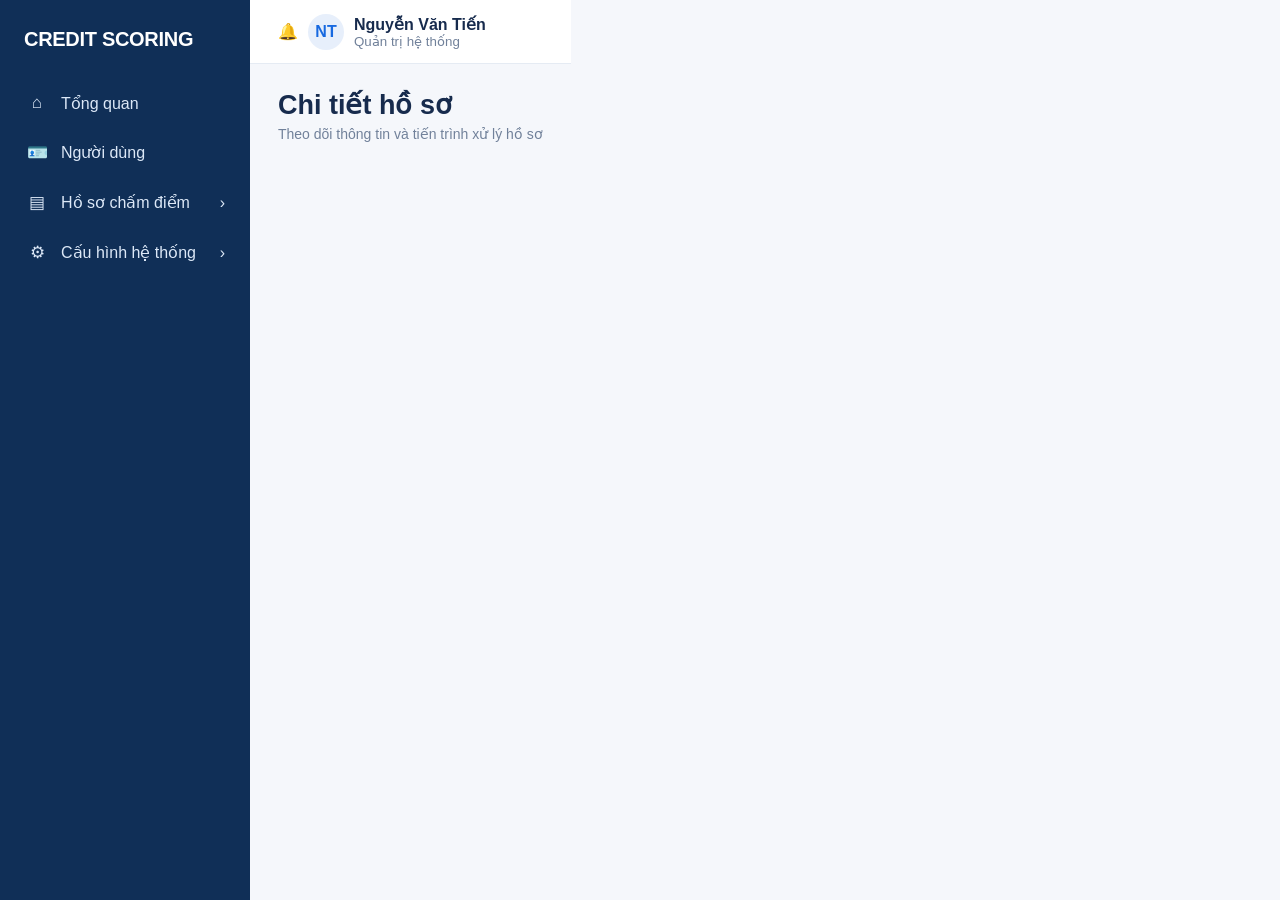
==== FE/credit-scoring-fe/pages/dossier-detail.html @ 44bb8fa6 "init fe and refactor" ====
<!DOCTYPE html>
<html lang="vi">
<head>
<meta charset="UTF-8"><meta name="viewport" content="width=device-width,initial-scale=1.0">
<title>Chi tiết hồ sơ</title>
<link rel="stylesheet" href="../css/common.css"><link rel="stylesheet" href="../css/layout.css"><link rel="stylesheet" href="../css/dossier.css">
</head>
<body><div id="app"></div>
<script src="../js/api.js"></script><script src="../js/common.js"></script><script src="../js/dossier-detail.js"></script>
</body></html>
---- FE/credit-scoring-fe/css/common.css ----
*{box-sizing:border-box}body{margin:0;font-family:Inter,Segoe UI,Arial,sans-serif;color:#172b4d;background:#f5f8fc}button,input,select{font:inherit}a{color:#1769e0;text-decoration:none}.btn{border:1px solid #d8e1ee;background:#fff;border-radius:8px;padding:9px 15px;cursor:pointer}.btn.primary{background:#1769e0;color:#fff;border-color:#1769e0}.btn.full{width:100%;padding:12px}.muted{color:#71819a}.badge{display:inline-flex;align-items:center;gap:6px;border-radius:20px;padding:5px 10px;font-size:12px;font-weight:600}.badge.green{background:#e6f8ef;color:#15945b}.badge.orange{background:#fff2df;color:#d98300}.badge.blue{background:#e8f1ff;color:#1769e0}.badge.red{background:#ffe8ea;color:#dc4050}.badge.purple{background:#eeeaff;color:#6552d6}.card{background:#fff;border:1px solid #e4ebf4;border-radius:10px;box-shadow:0 2px 8px rgba(27,52,84,.04)}table{width:100%;border-collapse:collapse}th,td{text-align:left;padding:13px 14px;border-bottom:1px solid #edf1f6;font-size:13px}th{color:#60728d;background:#f8fafd;font-weight:600}.empty{padding:40px;text-align:center;color:#8a98aa}
---- FE/credit-scoring-fe/css/layout.css ----
/* =========================================================
   FE CREDIT SCORING - GLOBAL LAYOUT
   ========================================================= */

* {
    box-sizing: border-box;
}

html,
body {
    margin: 0;
    padding: 0;
    min-height: 100vh;
    font-family: Inter, "Segoe UI", Arial, sans-serif;
    background: #f5f7fb;
    color: #172b4d;
}

body {
    display: flex;
    min-height: 100vh;
}

/* =========================================================
   SIDEBAR
   ========================================================= */

   /* 1. Mặc định ẩn danh sách con, chỉ hiện khi nav-group có class 'open' */
.nav-children {
    display: none;
}

.nav-group.open .nav-children {
    display: block;
}

/* 2. Căn chỉnh hiển thị cho các menu con (Câu hỏi, Mô hình) */
.nav-child {
    display: flex;
    align-items: center;
    gap: 8px;                   /* Tạo khoảng cách giữa dấu • và chữ */
    padding: 8px 12px 8px 36px; /* Thụt lề trái 36px để lùi sâu hơn menu cha */
    color: #a0aec0;             /* Màu chữ menu con */
    cursor: pointer;
    font-size: 14px;
}

/* 3. Hiệu ứng khi rê chuột hoặc đang ở trang đó */
.nav-child:hover,
.nav-child.active {
    color: #ffffff;
    background-color: rgba(255, 255, 255, 0.08);
}

.sidebar {
    width: 250px;
    background: #102f57;
    color: #dbe8f8;
    padding: 20px 12px;
    position: fixed;
    inset: 0 auto 0 0;
    z-index: 100;
    overflow-y: auto;
}

.brand {
    font-size: 20px;
    font-weight: 800;
    padding: 8px 12px 25px;
    color: #fff;
    letter-spacing: -0.3px;
}

.nav {
    display: flex;
    flex-direction: column;
}

.nav-section {
    margin: 20px 12px 8px;
    font-size: 11px;
    font-weight: 700;
    text-transform: uppercase;
    color: #8fa9c9;
    letter-spacing: 0.7px;
}

.nav-item {
    display: flex;
    align-items: center;
    gap: 12px;
    padding: 12px 13px;
    border-radius: 8px;
    margin: 5px 0;
    color: #dce8f7;
    cursor: pointer;
    text-decoration: none;
    transition:
        background-color 0.15s ease,
        color 0.15s ease;
}

.nav-item.active,
.nav-item:hover {
    background: #1769e0;
    color: #fff;
}

.nav-item.active {
    font-weight: 600;
}

.nav-icon {
    width: 24px;
    min-width: 24px;
    text-align: center;
    font-size: 17px;
}

.nav-text {
    flex: 1;
}

/* Sidebar submenu */

.nav-submenu {
    margin: 2px 0 8px 36px;
}

.nav-submenu .nav-item {
    padding: 9px 12px;
    font-size: 14px;
    margin: 2px 0;
}

.nav-submenu .nav-item.active {
    background: rgba(23, 105, 224, 0.7);
}

/* =========================================================
   MAIN
   ========================================================= */

.main {
    margin-left: 250px;
    flex: 1;
    min-width: 0;
    min-height: 100vh;
}

/* =========================================================
   TOP BAR
   ========================================================= */

.topbar {
    height: 64px;
    background: #fff;
    border-bottom: 1px solid #e5ebf3;
    display: flex;
    align-items: center;
    justify-content: space-between;
    padding: 0 28px;
    position: sticky;
    top: 0;
    z-index: 50;
}

.search {
    width: 450px;
    background: #f5f8fc;
    border: 1px solid #e0e8f2;
    border-radius: 8px;
    padding: 10px 14px;
    outline: none;
    font-size: 14px;
    color: #172b4d;
    transition:
        border-color 0.15s ease,
        box-shadow 0.15s ease;
}

.search::placeholder {
    color: #9aa9bd;
}

.search:focus {
    border-color: #1769e0;
    box-shadow: 0 0 0 3px rgba(23, 105, 224, 0.1);
}

.user {
    display: flex;
    align-items: center;
    gap: 10px;
}

.user-info {
    display: flex;
    flex-direction: column;
    line-height: 1.2;
}

.user-name {
    font-size: 14px;
    font-weight: 700;
    color: #172b4d;
}

.user-role {
    font-size: 12px;
    color: #8190a5;
    margin-top: 3px;
}

.avatar {
    width: 36px;
    height: 36px;
    border-radius: 50%;
    background: #e7effb;
    display: grid;
    place-items: center;
    font-weight: 700;
    color: #1769e0;
}

/* =========================================================
   CONTENT
   ========================================================= */

.content {
    padding: 25px 28px;
    max-width: 1600px;
}

.page-title {
    display: flex;
    justify-content: space-between;
    align-items: center;
    margin-bottom: 20px;
}

.page-title h1 {
    margin: 0 0 5px;
    font-size: 27px;
    font-weight: 750;
    color: #172b4d;
}

.page-title p {
    margin: 0;
    color: #71819a;
    font-size: 14px;
}

.page-actions {
    display: flex;
    align-items: center;
    gap: 10px;
}

/* =========================================================
   BUTTON
   ========================================================= */

.btn {
    border: none;
    border-radius: 7px;
    padding: 10px 16px;
    font-size: 14px;
    font-weight: 600;
    cursor: pointer;
    display: inline-flex;
    align-items: center;
    justify-content: center;
    gap: 7px;
    transition:
        background-color 0.15s ease,
        box-shadow 0.15s ease,
        transform 0.1s ease;
}

.btn:active {
    transform: translateY(1px);
}

.btn-primary {
    background: #1769e0;
    color: #fff;
}

.btn-primary:hover {
    background: #1259c2;
    box-shadow: 0 3px 8px rgba(23, 105, 224, 0.25);
}

.btn-secondary {
    background: #fff;
    color: #344563;
    border: 1px solid #d9e2ef;
}

.btn-secondary:hover {
    background: #f5f8fc;
}

.btn-danger {
    background: #fff;
    color: #d93025;
    border: 1px solid #efcaca;
}

.btn-danger:hover {
    background: #fff5f5;
}

.btn-sm {
    padding: 7px 11px;
    font-size: 13px;
}

.btn-icon {
    width: 34px;
    height: 34px;
    padding: 0;
}

/* =========================================================
   DASHBOARD CARDS
   ========================================================= */

.card-grid {
    display: grid;
    grid-template-columns: repeat(4, minmax(0, 1fr));
    gap: 16px;
    margin-bottom: 20px;
}

.card {
    background: #fff;
    border: 1px solid #e5ebf3;
    border-radius: 10px;
    padding: 20px;
    box-shadow: 0 1px 2px rgba(16, 47, 87, 0.03);
}

.stat-card {
    min-height: 125px;
}

.stat-header {
    display: flex;
    justify-content: space-between;
    align-items: flex-start;
}

.stat-title {
    color: #71819a;
    font-size: 13px;
    font-weight: 600;
}

.stat-icon {
    width: 38px;
    height: 38px;
    border-radius: 8px;
    background: #eaf2ff;
    color: #1769e0;
    display: grid;
    place-items: center;
}

.stat-value {
    margin-top: 14px;
    font-size: 27px;
    font-weight: 750;
    color: #172b4d;
}

.stat-description {
    margin-top: 5px;
    font-size: 12px;
    color: #8997aa;
}

/* =========================================================
   CONTENT CARD
   ========================================================= */

.content-card {
    background: #fff;
    border: 1px solid #e5ebf3;
    border-radius: 10px;
    box-shadow: 0 1px 2px rgba(16, 47, 87, 0.03);
    overflow: hidden;
}

.card-header {
    padding: 18px 20px;
    border-bottom: 1px solid #e8edf4;
    display: flex;
    justify-content: space-between;
    align-items: center;
}

.card-header h2 {
    margin: 0;
    font-size: 16px;
    color: #172b4d;
}

.card-header p {
    margin: 4px 0 0;
    color: #8190a5;
    font-size: 13px;
}

.card-body {
    padding: 20px;
}

/* =========================================================
   FILTER
   ========================================================= */

.filter-bar {
    background: #fff;
    border: 1px solid #e5ebf3;
    border-radius: 10px;
    padding: 16px;
    margin-bottom: 18px;

    display: flex;
    align-items: flex-end;
    gap: 12px;
    flex-wrap: wrap;
}

.filter-item {
    display: flex;
    flex-direction: column;
    gap: 6px;
}

.filter-item label {
    font-size: 12px;
    font-weight: 600;
    color: #53657d;
}

/* =========================================================
   FORM
   ========================================================= */

.form-grid {
    display: grid;
    grid-template-columns: repeat(2, minmax(0, 1fr));
    gap: 18px 20px;
}

.form-grid-3 {
    grid-template-columns: repeat(3, minmax(0, 1fr));
}

.form-group {
    display: flex;
    flex-direction: column;
    gap: 7px;
}

.form-group.full {
    grid-column: 1 / -1;
}

.form-label {
    font-size: 13px;
    font-weight: 650;
    color: #344563;
}

.form-control,
select,
textarea {
    width: 100%;
    border: 1px solid #d9e2ef;
    border-radius: 7px;
    background: #fff;
    padding: 10px 12px;
    font-family: inherit;
    font-size: 14px;
    color: #172b4d;
    outline: none;
    transition:
        border-color 0.15s ease,
        box-shadow 0.15s ease;
}

.form-control:focus,
select:focus,
textarea:focus {
    border-color: #1769e0;
    box-shadow: 0 0 0 3px rgba(23, 105, 224, 0.1);
}

.form-control:disabled,
select:disabled,
textarea:disabled {
    background: #f5f7fa;
    color: #8a97a8;
    cursor: not-allowed;
}

textarea {
    min-height: 100px;
    resize: vertical;
}

.form-help {
    font-size: 12px;
    color: #8997aa;
}

.required {
    color: #d93025;
}

/* =========================================================
   TABLE
   ========================================================= */

.table-wrapper {
    width: 100%;
    overflow-x: auto;
}

.table {
    width: 100%;
    border-collapse: collapse;
    font-size: 13px;
}

.table th {
    background: #f7f9fc;
    color: #53657d;
    font-size: 12px;
    font-weight: 700;
    text-align: left;
    padding: 12px 14px;
    border-bottom: 1px solid #e1e7ef;
    white-space: nowrap;
}

.table td {
    padding: 13px 14px;
    border-bottom: 1px solid #edf1f6;
    color: #344563;
    vertical-align: middle;
}

.table tbody tr:hover {
    background: #f8faff;
}

.table tbody tr:last-child td {
    border-bottom: none;
}

.table-actions {
    display: flex;
    align-items: center;
    gap: 6px;
}

/* =========================================================
   BADGE / STATUS
   ========================================================= */

.badge {
    display: inline-flex;
    align-items: center;
    padding: 5px 9px;
    border-radius: 999px;
    font-size: 11px;
    font-weight: 650;
    white-space: nowrap;
}

.badge-success {
    background: #e9f8ef;
    color: #18864b;
}

.badge-warning {
    background: #fff6df;
    color: #a66a00;
}

.badge-danger {
    background: #fff0f0;
    color: #c92a2a;
}

.badge-info {
    background: #eaf2ff;
    color: #1769e0;
}

.badge-gray {
    background: #eef1f5;
    color: #68778c;
}

/* =========================================================
   PAGINATION
   ========================================================= */

.pagination {
    display: flex;
    align-items: center;
    justify-content: space-between;
    padding: 15px 18px;
    border-top: 1px solid #e8edf4;
}

.pagination-info {
    font-size: 12px;
    color: #8190a5;
}

.pagination-list {
    display: flex;
    align-items: center;
    gap: 5px;
}

.page-btn {
    width: 32px;
    height: 32px;
    border: 1px solid #d9e2ef;
    background: #fff;
    color: #53657d;
    border-radius: 6px;
    cursor: pointer;
    font-size: 13px;
}

.page-btn:hover {
    background: #f3f7fd;
}

.page-btn.active {
    background: #1769e0;
    border-color: #1769e0;
    color: #fff;
}

/* =========================================================
   EMPTY STATE
   ========================================================= */

.empty-state {
    padding: 50px 20px;
    text-align: center;
    color: #8190a5;
}

.empty-state-icon {
    font-size: 36px;
    margin-bottom: 10px;
    opacity: 0.7;
}

.empty-state-title {
    font-size: 15px;
    font-weight: 650;
    color: #53657d;
}

.empty-state-description {
    margin-top: 5px;
    font-size: 13px;
}

/* =========================================================
   ALERT
   ========================================================= */

.alert {
    padding: 12px 14px;
    border-radius: 7px;
    font-size: 13px;
    margin-bottom: 16px;
}

.alert-info {
    background: #edf5ff;
    border: 1px solid #cfe2ff;
    color: #1859a8;
}

.alert-success {
    background: #edf9f2;
    border: 1px solid #ccebd9;
    color: #18794e;
}

.alert-warning {
    background: #fff8e7;
    border: 1px solid #f2dfaa;
    color: #8a6100;
}

.alert-danger {
    background: #fff1f1;
    border: 1px solid #f0cccc;
    color: #b42323;
}

/* =========================================================
   MODAL
   ========================================================= */

.modal-overlay {
    position: fixed;
    inset: 0;
    background: rgba(16, 47, 87, 0.35);
    display: flex;
    align-items: center;
    justify-content: center;
    z-index: 1000;
    padding: 20px;
}

.modal {
    width: 100%;
    max-width: 650px;
    background: #fff;
    border-radius: 10px;
    box-shadow: 0 15px 45px rgba(16, 47, 87, 0.2);
    overflow: hidden;
}

.modal-header {
    padding: 18px 20px;
    border-bottom: 1px solid #e8edf4;
    display: flex;
    justify-content: space-between;
    align-items: center;
}

.modal-header h2 {
    margin: 0;
    font-size: 17px;
}

.modal-body {
    padding: 20px;
}

.modal-footer {
    padding: 15px 20px;
    border-top: 1px solid #e8edf4;
    display: flex;
    justify-content: flex-end;
    gap: 8px;
}

/* =========================================================
   DETAIL / INFORMATION
   ========================================================= */

.detail-grid {
    display: grid;
    grid-template-columns: repeat(2, minmax(0, 1fr));
    border-top: 1px solid #e8edf4;
    border-left: 1px solid #e8edf4;
}

.detail-item {
    padding: 14px 16px;
    border-right: 1px solid #e8edf4;
    border-bottom: 1px solid #e8edf4;
}

.detail-label {
    font-size: 12px;
    color: #8190a5;
    margin-bottom: 5px;
}

.detail-value {
    font-size: 14px;
    font-weight: 600;
    color: #344563;
}

/* =========================================================
   TABS
   ========================================================= */

.tabs {
    display: flex;
    align-items: center;
    gap: 4px;
    border-bottom: 1px solid #e2e8f0;
    margin-bottom: 20px;
}

.tab {
    padding: 11px 16px;
    font-size: 13px;
    font-weight: 600;
    color: #71819a;
    cursor: pointer;
    border-bottom: 2px solid transparent;
}

.tab:hover {
    color: #1769e0;
}

.tab.active {
    color: #1769e0;
    border-bottom-color: #1769e0;
}

/* =========================================================
   CHART / DASHBOARD
   ========================================================= */

.chart-card {
    background: #fff;
    border: 1px solid #e5ebf3;
    border-radius: 10px;
    padding: 20px;
}

.chart-title {
    font-size: 15px;
    font-weight: 700;
    color: #172b4d;
    margin-bottom: 18px;
}

.chart-container {
    min-height: 280px;
}

/* =========================================================
   SCORE
   ========================================================= */

.score-card {
    display: flex;
    align-items: center;
    gap: 25px;
}

.score-value {
    font-size: 42px;
    font-weight: 800;
    color: #1769e0;
}

.score-label {
    font-size: 13px;
    color: #71819a;
}

.score-progress {
    flex: 1;
}

.progress {
    height: 8px;
    background: #e9eef5;
    border-radius: 999px;
    overflow: hidden;
}

.progress-bar {
    height: 100%;
    background: #1769e0;
    border-radius: inherit;
    transition: width 0.25s ease;
}

/* =========================================================
   QUESTION / MODEL CONFIGURATION
   ========================================================= */

.question-list,
.model-list {
    display: flex;
    flex-direction: column;
    gap: 10px;
}

.question-item,
.model-item {
    background: #fff;
    border: 1px solid #e2e8f0;
    border-radius: 8px;
    padding: 15px 16px;

    display: flex;
    align-items: center;
    justify-content: space-between;
    gap: 15px;
}

.question-item:hover,
.model-item:hover {
    border-color: #c8d8ed;
    background: #fbfdff;
}

.question-content,
.model-content {
    flex: 1;
    min-width: 0;
}

.question-title,
.model-title {
    font-size: 14px;
    font-weight: 650;
    color: #344563;
}

.question-description,
.model-description {
    margin-top: 4px;
    font-size: 12px;
    color: #8190a5;
}

.question-actions,
.model-actions {
    display: flex;
    align-items: center;
    gap: 6px;
}

/* =========================================================
   FOOTER
   ========================================================= */

.footer {
    padding: 20px 28px;
    color: #9aa7b8;
    font-size: 12px;
    text-align: center;
}

/* =========================================================
   SCROLLBAR
   ========================================================= */

::-webkit-scrollbar {
    width: 7px;
    height: 7px;
}

::-webkit-scrollbar-track {
    background: transparent;
}

::-webkit-scrollbar-thumb {
    background: #cbd5e1;
    border-radius: 999px;
}

::-webkit-scrollbar-thumb:hover {
    background: #aebaca;
}

/* =========================================================
   RESPONSIVE
   ========================================================= */

@media (max-width: 1200px) {
    .card-grid {
        grid-template-columns: repeat(2, minmax(0, 1fr));
    }

    .search {
        width: 350px;
    }
}

@media (max-width: 900px) {
    .sidebar {
        width: 220px;
    }

    .main {
        margin-left: 220px;
    }

    .topbar {
        padding: 0 20px;
    }

    .content {
        padding: 20px;
    }

    .form-grid,
    .form-grid-3 {
        grid-template-columns: 1fr;
    }
}

@media (max-width: 700px) {
    .sidebar {
        width: 70px;
        padding: 15px 8px;
    }

    .brand {
        font-size: 0;
        text-align: center;
        padding: 8px 0 20px;
    }

    .brand::after {
        content: "FE";
        font-size: 18px;
    }

    .nav-item {
        justify-content: center;
        padding: 11px;
    }

    .nav-text,
    .nav-section {
        display: none;
    }

    .main {
        margin-left: 70px;
    }

    .topbar {
        padding: 0 15px;
    }

    .search {
        width: 200px;
    }

    .user-info {
        display: none;
    }

    .content {
        padding: 18px 15px;
    }

    .page-title {
        align-items: flex-start;
        gap: 15px;
        flex-direction: column;
    }

    .card-grid {
        grid-template-columns: 1fr;
    }

    .pagination {
        flex-direction: column;
        align-items: flex-start;
        gap: 10px;
    }

    .detail-grid {
        grid-template-columns: 1fr;
    }

}
---- FE/credit-scoring-fe/css/dossier.css ----
.filter-card{padding:16px;margin-bottom:15px}.filters{display:grid;grid-template-columns:2fr 1fr 1fr 1fr auto;gap:10px}.filters input,.filters select{border:1px solid #dbe4ef;border-radius:7px;padding:10px;background:#fff}.table-card{overflow:hidden}.table-head{padding:18px;display:flex;justify-content:space-between;align-items:center}.detail-grid{display:grid;grid-template-columns:2fr 1fr;gap:15px}.section{padding:20px}.info-grid{display:grid;grid-template-columns:repeat(2,1fr);gap:15px}.info label{display:block;font-size:12px;color:#71819a;margin-bottom:5px}.info strong{font-size:14px}.timeline{border-left:2px solid #dbe5f1;padding-left:20px}.timeline-item{position:relative;margin-bottom:25px}.timeline-item:before{content:"";position:absolute;left:-27px;top:2px;width:10px;height:10px;border-radius:50%;background:#1769e0}.tabs{display:flex;gap:22px;border-bottom:1px solid #e3eaf3;margin-bottom:15px}.tab{padding:12px 3px;color:#71819a;cursor:pointer}.tab.active{color:#1769e0;border-bottom:2px solid #1769e0;font-weight:600}
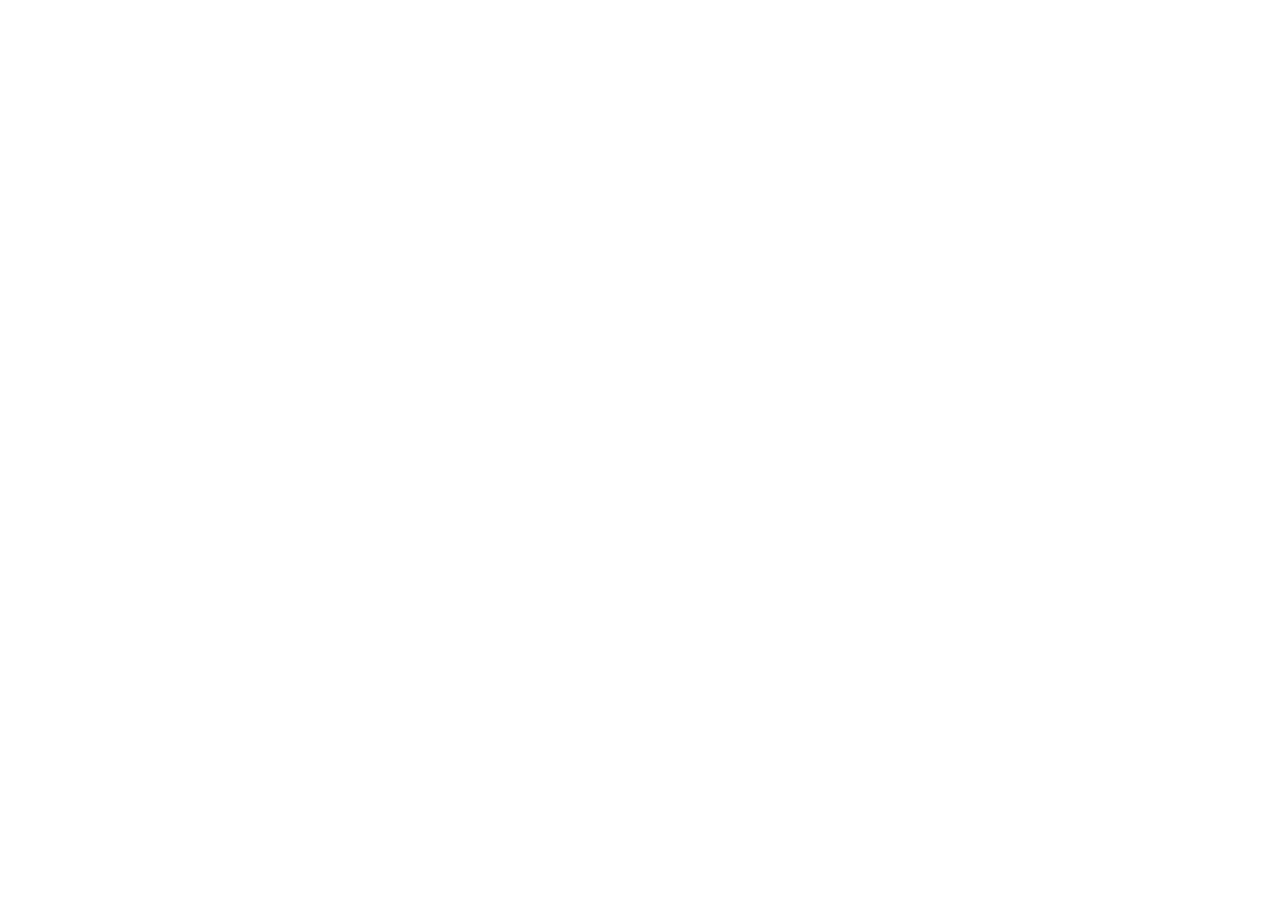
==== commit 360c0f2f: "init scoring" ====
--- a/FE/credit-scoring-fe/pages/dossier-detail.html
+++ b/FE/credit-scoring-fe/pages/dossier-detail.html
@@ -3,8 +3,8 @@
 <head>
 <meta charset="UTF-8"><meta name="viewport" content="width=device-width,initial-scale=1.0">
 <title>Chi tiết hồ sơ</title>
-<link rel="stylesheet" href="../css/common.css"><link rel="stylesheet" href="../css/layout.css"><link rel="stylesheet" href="../css/dossier.css">
+<link rel="stylesheet" href="../css/create-dossier.css">
 </head>
 <body><div id="app"></div>
-<script src="../js/api.js"></script><script src="../js/common.js"></script><script src="../js/dossier-detail.js"></script>
+<script src="../js/api.js"></script></script><script src="../js/dossier-detail.js"></script>
 </body></html>
--- a/FE/credit-scoring-fe/css/create-dossier.css
+++ b/FE/credit-scoring-fe/css/create-dossier.css
@@ -0,0 +1,339 @@
+/* =========================================================
+   CREATE DOSSIER
+========================================================= */
+
+.main {
+    width: 200% !important;
+}
+
+.dossier-form {
+    width: 100%;
+    max-width: none;
+    padding-bottom: 30px;
+    box-sizing: border-box;
+}
+
+.dossier-person-row {
+    width: 100%;
+    max-width: none;
+    display: grid;
+    grid-template-columns: minmax(0, 1fr) minmax(0, 1fr);
+    gap: 20px;
+    box-sizing: border-box;
+}
+
+.dossier-card {
+    width: 100%;
+    max-width: none;
+    box-sizing: border-box;
+
+    background: #ffffff;
+    border: 1px solid #e5ebf3;
+    border-radius: 10px;
+    box-shadow: 0 1px 2px rgba(16, 47, 87, .03);
+    overflow: hidden;
+    margin-bottom: 20px;
+}
+
+.dossier-person-row .dossier-card {
+    margin-bottom: 0;
+}
+
+
+/* =========================================================
+   CARD HEADER
+========================================================= */
+
+.dossier-card-header {
+    min-height: 76px;
+    padding: 16px 20px;
+
+    display: flex;
+    align-items: center;
+    gap: 12px;
+
+    background: #f8fafd;
+    border-bottom: 1px solid #e8edf4;
+    box-sizing: border-box;
+}
+
+.dossier-section-icon {
+    width: 38px;
+    height: 38px;
+    min-width: 38px;
+
+    display: grid;
+    place-items: center;
+
+    border-radius: 9px;
+    background: #eaf2ff;
+    color: #1769e0;
+}
+
+.dossier-section-icon svg {
+    width: 20px;
+    height: 20px;
+
+    fill: none;
+    stroke: currentColor;
+    stroke-width: 1.8;
+    stroke-linecap: round;
+    stroke-linejoin: round;
+}
+
+.dossier-card-title {
+    min-width: 0;
+}
+
+.dossier-card-title h3 {
+    margin: 0;
+
+    font-size: 15px;
+    font-weight: 700;
+    color: #172b4d;
+}
+
+.dossier-card-title p {
+    margin: 4px 0 0;
+
+    font-size: 12px;
+    color: #8190a5;
+}
+
+
+/* =========================================================
+   CARD BODY
+========================================================= */
+
+.dossier-card-body {
+    width: 100%;
+    padding: 20px;
+    box-sizing: border-box;
+}
+
+
+/* =========================================================
+   CUSTOMER / SPOUSE FIELDS
+========================================================= */
+
+.dossier-fields {
+    width: 100%;
+    display: grid;
+
+    grid-template-columns:
+        minmax(0, 1fr)
+        minmax(0, 1fr);
+
+    column-gap: 16px;
+    row-gap: 16px;
+
+    box-sizing: border-box;
+}
+
+.dossier-field {
+    min-width: 0;
+
+    display: flex;
+    flex-direction: column;
+    gap: 7px;
+}
+
+.dossier-field-full {
+    grid-column: 1 / -1;
+}
+
+.dossier-label {
+    font-size: 13px;
+    font-weight: 650;
+    color: #344563;
+}
+
+.dossier-label.required::after {
+    content: " *";
+    color: #d93025;
+}
+
+
+/* =========================================================
+   INPUT
+========================================================= */
+
+.dossier-input,
+.dossier-select {
+    width: 100%;
+    max-width: none;
+    height: 40px;
+
+    box-sizing: border-box;
+
+    border: 1px solid #d9e2ef;
+    border-radius: 7px;
+
+    background: #ffffff;
+
+    padding: 9px 12px;
+
+    font-family: inherit;
+    font-size: 13px;
+    color: #172b4d;
+
+    outline: none;
+
+    transition:
+        border-color .15s ease,
+        box-shadow .15s ease;
+}
+
+.dossier-input::placeholder {
+    color: #9aa7b8;
+}
+
+.dossier-input:focus,
+.dossier-select:focus {
+    border-color: #1769e0;
+
+    box-shadow:
+        0 0 0 3px rgba(23, 105, 224, .10);
+}
+
+
+/* =========================================================
+   LOAN
+========================================================= */
+
+.dossier-loan-fields {
+    width: 100%;
+
+    display: grid;
+
+    grid-template-columns:
+        minmax(0, 1fr)
+        minmax(0, 1fr);
+
+    gap: 16px;
+
+    box-sizing: border-box;
+}
+
+
+/* =========================================================
+   ACTIONS
+========================================================= */
+
+.dossier-actions {
+    width: 100%;
+
+    display: flex;
+    justify-content: flex-end;
+    align-items: center;
+
+    gap: 10px;
+    margin-top: 0;
+
+    box-sizing: border-box;
+}
+
+.dossier-action-button {
+    height: 40px;
+
+    padding: 0 18px;
+
+    border-radius: 7px;
+
+    font-family: inherit;
+    font-size: 13px;
+    font-weight: 600;
+
+    cursor: pointer;
+
+    display: inline-flex;
+    align-items: center;
+    justify-content: center;
+
+    transition:
+        background .15s ease,
+        border-color .15s ease,
+        box-shadow .15s ease;
+}
+
+.dossier-reset-button {
+    background: #ffffff;
+    border: 1px solid #d9e2ef;
+    color: #344563;
+}
+
+.dossier-reset-button:hover {
+    background: #f5f8fc;
+}
+
+.dossier-submit-button {
+    background: #1769e0;
+    border: 1px solid #1769e0;
+    color: #ffffff;
+}
+
+.dossier-submit-button:hover {
+    background: #1259c2;
+
+    box-shadow:
+        0 3px 8px rgba(23, 105, 224, .25);
+}
+
+
+/* =========================================================
+   RESPONSIVE
+========================================================= */
+
+@media (max-width: 1100px) {
+
+    .dossier-person-row {
+        grid-template-columns: 1fr;
+    }
+
+    .dossier-person-row .dossier-card {
+        margin-bottom: 20px;
+    }
+}
+
+
+@media (max-width: 700px) {
+
+    .dossier-fields,
+    .dossier-loan-fields {
+        grid-template-columns: 1fr;
+    }
+
+    .dossier-field-full {
+        grid-column: auto;
+    }
+
+    .dossier-card-body {
+        padding: 16px;
+    }
+
+    .dossier-card-header {
+        padding: 15px 16px;
+    }
+
+    .dossier-actions {
+        flex-direction: column;
+        align-items: stretch;
+    }
+
+    .dossier-action-button {
+        width: 100%;
+    }
+}
+
+
+#page-content {
+    width: 100% !important;
+    max-width: none !important;
+    box-sizing: border-box;
+}
+
+#page-content .content-card {
+    width: 100% !important;
+    max-width: none !important;
+    box-sizing: border-box;
+}
